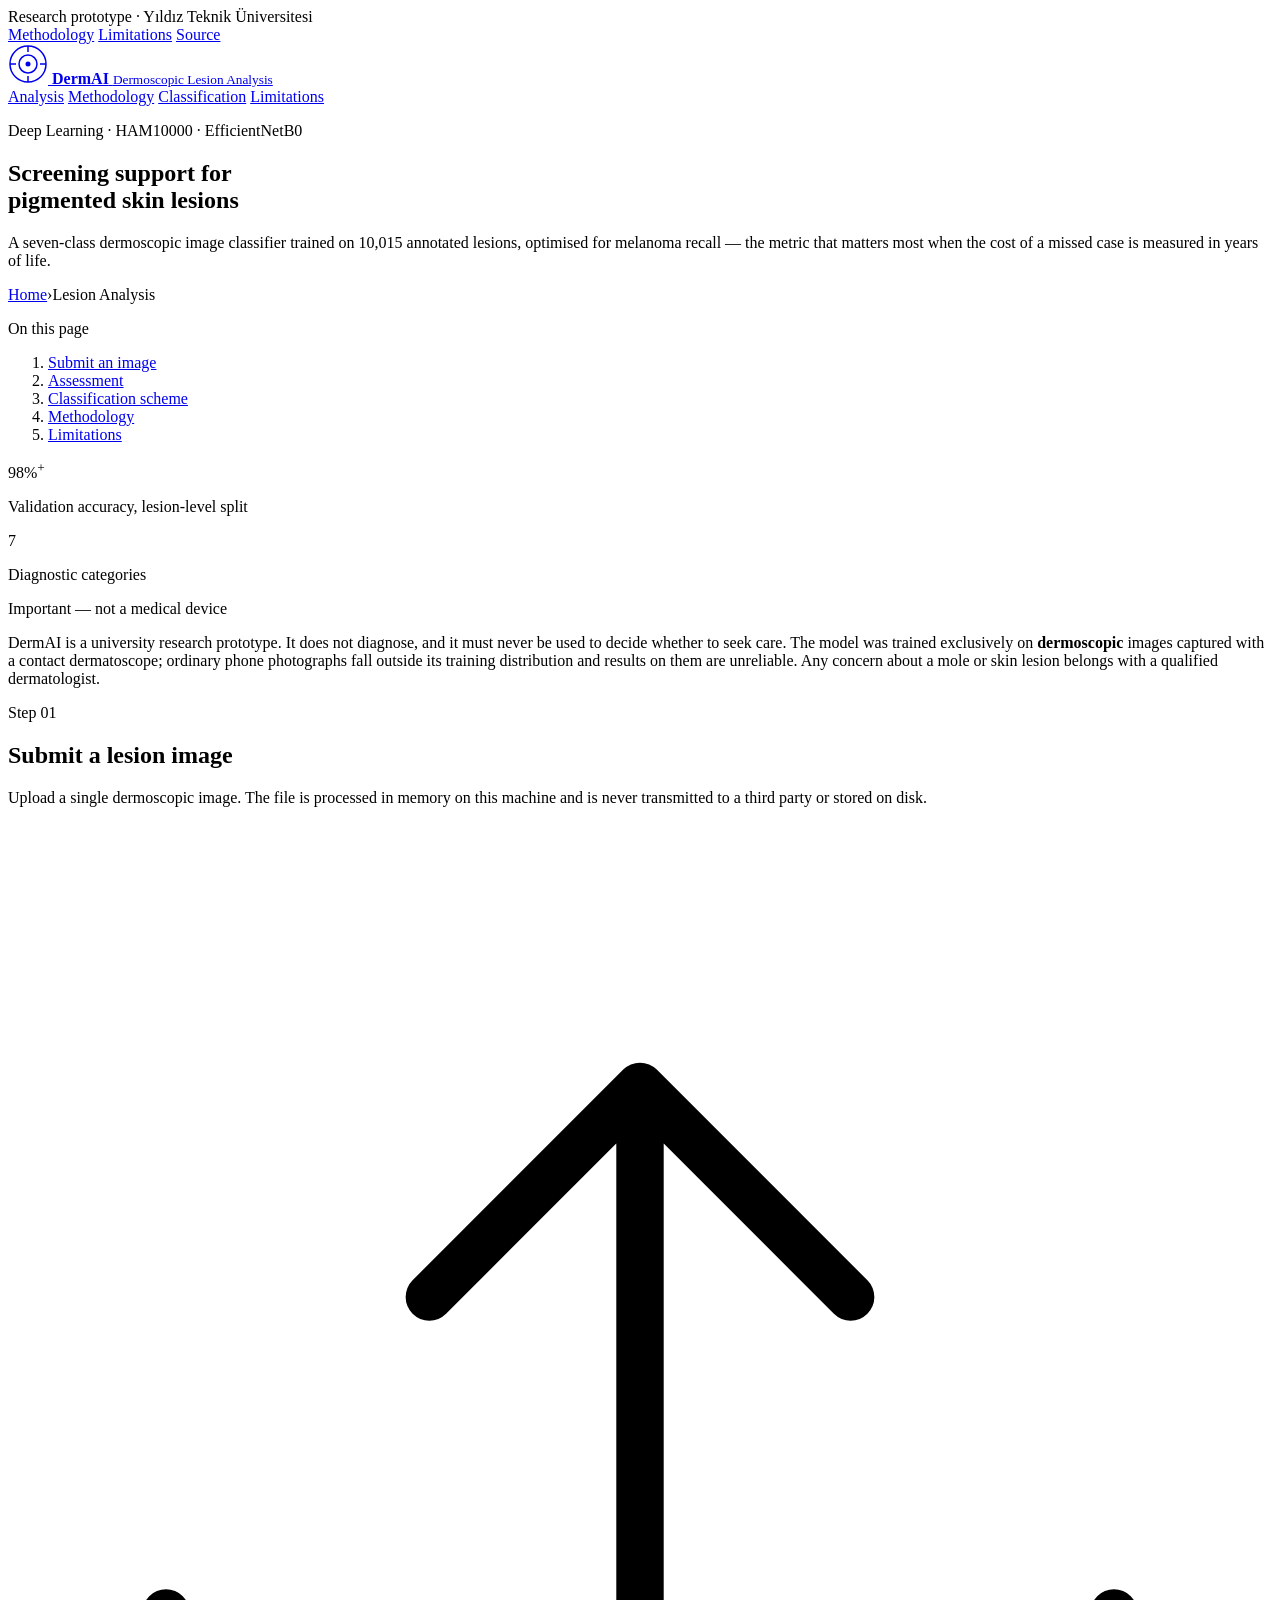
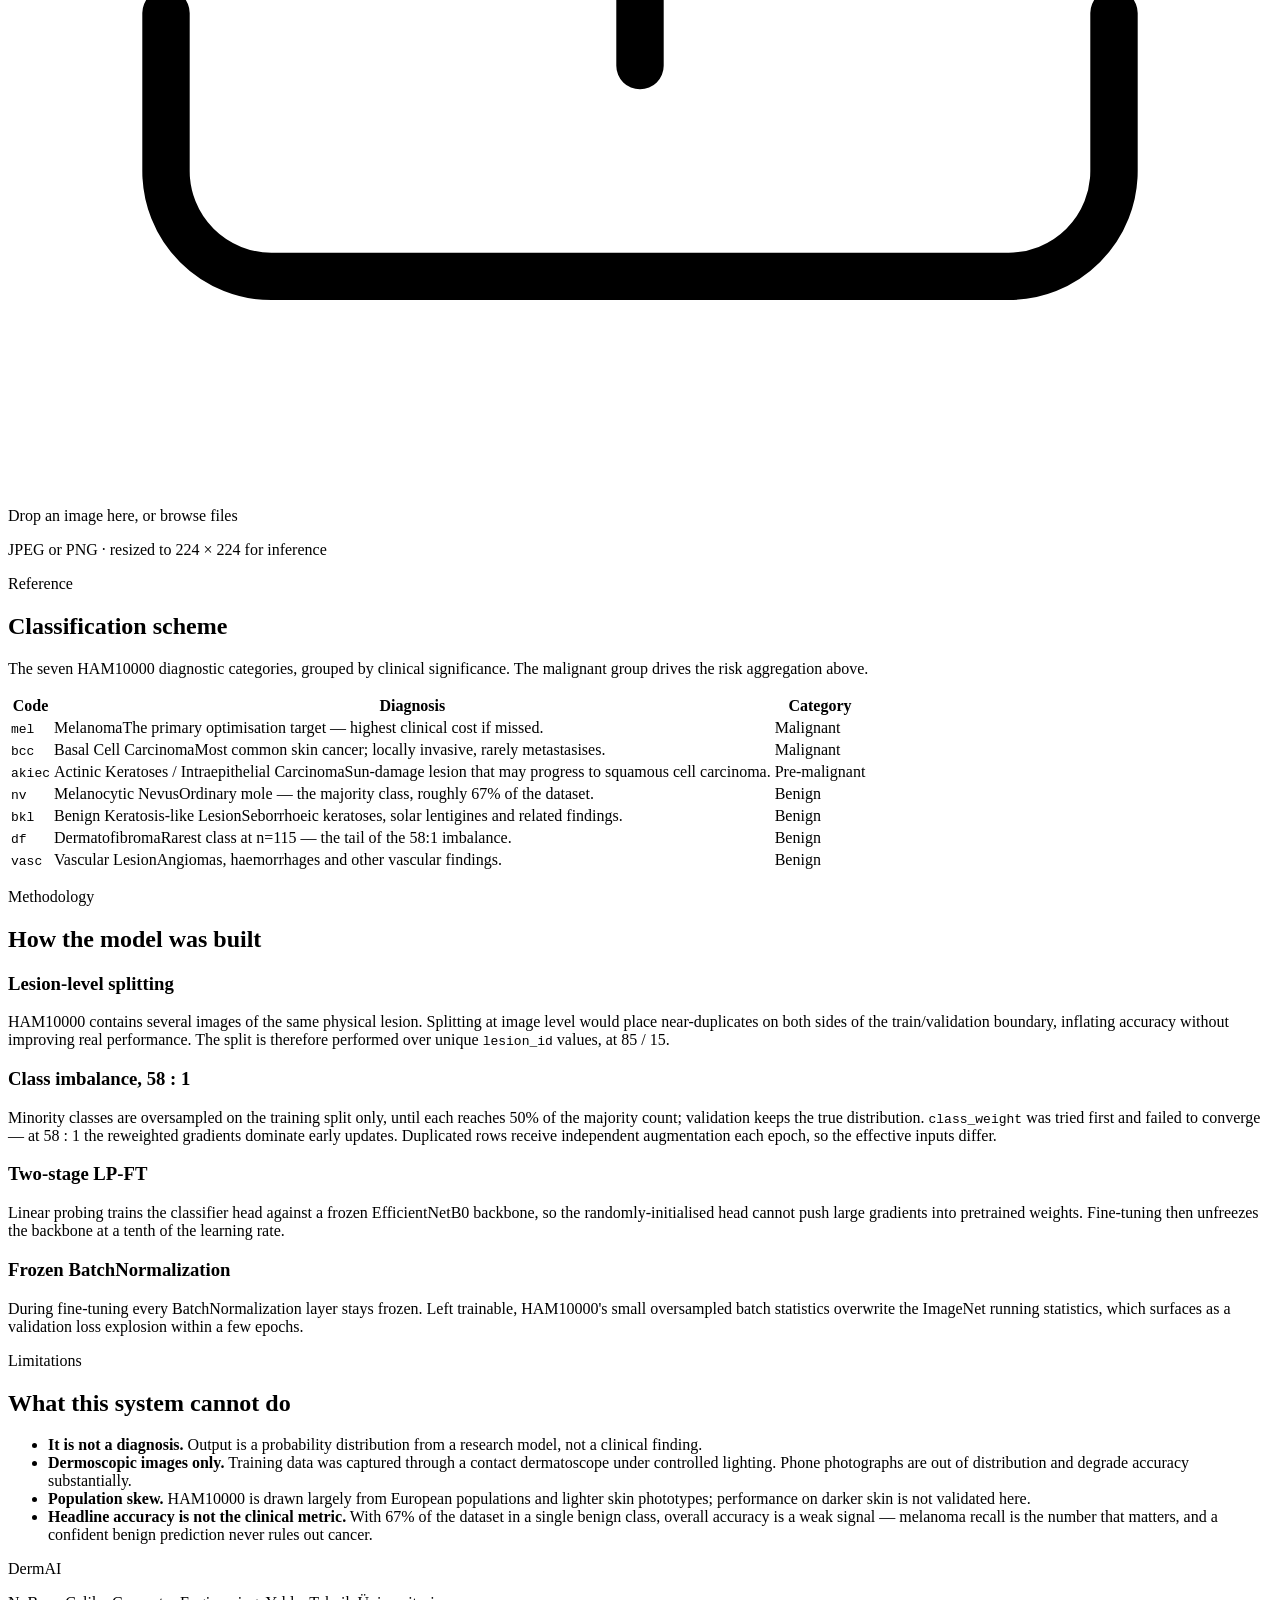
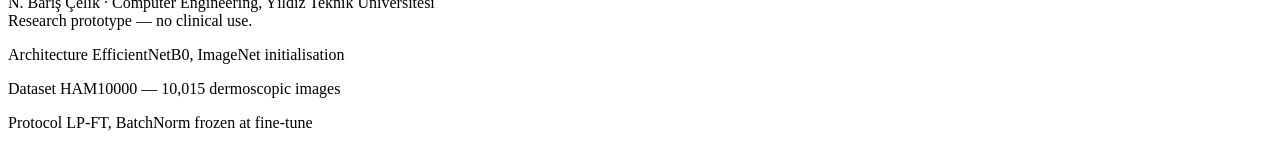
==== webapp/static/index.html @ 6385de46 "Add clinical web interface for lesion inference FastAPI server that loads the fine-tuned EfficientNe" ====
<!doctype html>
<html lang="en">
<head>
<meta charset="utf-8">
<meta name="viewport" content="width=device-width, initial-scale=1">
<title>DermAI — Dermoscopic Lesion Analysis</title>
<link rel="preconnect" href="https://fonts.googleapis.com">
<link rel="preconnect" href="https://fonts.gstatic.com" crossorigin>
<link href="https://fonts.googleapis.com/css2?family=Libre+Bodoni:ital,wght@0,400;0,500;1,400&family=Raleway:wght@400;500;600;700&display=swap" rel="stylesheet">
<link rel="stylesheet" href="/styles.css">
</head>
<body>

<header class="site-header">
  <div class="utility-bar">
    <div class="wrap utility-inner">
      <span class="utility-note">Research prototype · Yıldız Teknik Üniversitesi</span>
      <nav class="utility-links">
        <a href="#methodology">Methodology</a>
        <a href="#limitations">Limitations</a>
        <a href="https://github.com/bariscelikk1/dermai" target="_blank" rel="noopener">Source</a>
      </nav>
    </div>
  </div>
  <div class="wrap masthead">
    <a class="wordmark" href="/">
      <span class="wordmark-mark" aria-hidden="true">
        <svg viewBox="0 0 40 40" width="40" height="40">
          <circle cx="20" cy="20" r="18" fill="none" stroke="currentColor" stroke-width="1.5"/>
          <circle cx="20" cy="20" r="9" fill="none" stroke="currentColor" stroke-width="1.5"/>
          <circle cx="20" cy="20" r="2.5" fill="currentColor"/>
          <path d="M20 2v6M20 32v6M2 20h6M32 20h6" stroke="currentColor" stroke-width="1.5"/>
        </svg>
      </span>
      <span class="wordmark-text">
        <strong>Derm<span class="wordmark-ai">AI</span></strong>
        <small>Dermoscopic Lesion Analysis</small>
      </span>
    </a>
    <nav class="main-nav">
      <a href="#analysis">Analysis</a>
      <a href="#methodology">Methodology</a>
      <a href="#classes">Classification</a>
      <a href="#limitations">Limitations</a>
    </nav>
  </div>
</header>

<section class="hero">
  <div class="hero-art" aria-hidden="true"></div>
  <div class="wrap hero-inner">
    <p class="eyebrow eyebrow-light">Deep Learning · HAM10000 · EfficientNetB0</p>
    <h1>Screening support for<br>pigmented skin lesions</h1>
    <p class="hero-lede">
      A seven-class dermoscopic image classifier trained on 10,015 annotated
      lesions, optimised for melanoma recall — the metric that matters most
      when the cost of a missed case is measured in years of life.
    </p>
  </div>
</section>

<div class="wrap breadcrumb">
  <a href="/">Home</a><span>›</span><span aria-current="page">Lesion Analysis</span>
</div>

<main class="wrap layout">

  <aside class="sidebar">
    <p class="sidebar-title">On this page</p>
    <ol class="sidebar-nav">
      <li><a href="#analysis">Submit an image</a></li>
      <li><a href="#assessment">Assessment</a></li>
      <li><a href="#classes">Classification scheme</a></li>
      <li><a href="#methodology">Methodology</a></li>
      <li><a href="#limitations">Limitations</a></li>
    </ol>
    <div class="sidebar-figure">
      <p class="figure-num">98%<sup>+</sup></p>
      <p class="figure-cap">Validation accuracy, lesion-level split</p>
    </div>
    <div class="sidebar-figure">
      <p class="figure-num">7</p>
      <p class="figure-cap">Diagnostic categories</p>
    </div>
  </aside>

  <div class="content">

    <div class="notice notice-critical" role="note">
      <p class="notice-label">Important — not a medical device</p>
      <p>
        DermAI is a university research prototype. It does not diagnose, and it
        must never be used to decide whether to seek care. The model was trained
        exclusively on <strong>dermoscopic</strong> images captured with a
        contact dermatoscope; ordinary phone photographs fall outside its
        training distribution and results on them are unreliable. Any concern
        about a mole or skin lesion belongs with a qualified dermatologist.
      </p>
    </div>

    <!-- ─────────────────────────── STEP 1 ─────────────────────────── -->
    <section id="analysis" class="step">
      <p class="eyebrow">Step 01</p>
      <h2>Submit a lesion image</h2>
      <p class="lede">
        Upload a single dermoscopic image. The file is processed in memory on
        this machine and is never transmitted to a third party or stored on disk.
      </p>

      <div id="dropzone" class="dropzone" tabindex="0" role="button"
           aria-label="Upload a lesion image">
        <svg class="dz-icon" viewBox="0 0 48 48" aria-hidden="true">
          <path d="M24 32V10m0 0l-8 8m8-8l8 8" fill="none" stroke="currentColor"
                stroke-width="1.8" stroke-linecap="round" stroke-linejoin="round"/>
          <path d="M6 30v6a4 4 0 004 4h28a4 4 0 004-4v-6" fill="none"
                stroke="currentColor" stroke-width="1.8" stroke-linecap="round"/>
        </svg>
        <p class="dz-primary">Drop an image here, or <span>browse files</span></p>
        <p class="dz-secondary">JPEG or PNG · resized to 224 × 224 for inference</p>
        <input type="file" id="fileInput" accept="image/*" hidden>
      </div>

      <p id="uploadError" class="field-error" hidden></p>
    </section>

    <!-- ─────────────────────────── STEP 2 ─────────────────────────── -->
    <section id="scanStep" class="step" hidden>
      <p class="eyebrow">Step 02</p>
      <h2>Image analysis</h2>

      <div class="scan-grid">
        <figure class="scan-frame">
          <img id="preview" alt="Submitted lesion">
          <div class="reticle" aria-hidden="true">
            <span class="c tl"></span><span class="c tr"></span>
            <span class="c bl"></span><span class="c br"></span>
          </div>
          <div id="scanline" class="scanline" aria-hidden="true"></div>
          <div id="scanmesh" class="scanmesh" aria-hidden="true"></div>
          <figcaption id="scanCaption">Acquiring image…</figcaption>
        </figure>

        <ol id="pipeline" class="pipeline">
          <li data-step="decode"><span class="tick"></span>Decode &amp; orient (EXIF)</li>
          <li data-step="resize"><span class="tick"></span>Bilinear resize → 224 × 224</li>
          <li data-step="scale"><span class="tick"></span>Retain raw [0, 255] range</li>
          <li data-step="infer"><span class="tick"></span>EfficientNetB0 forward pass</li>
          <li data-step="soft"><span class="tick"></span>Softmax over 7 classes</li>
          <li data-step="risk"><span class="tick"></span>Aggregate malignant probability</li>
        </ol>
      </div>
    </section>

    <!-- ─────────────────────────── STEP 3 ─────────────────────────── -->
    <section id="assessment" class="step" hidden>
      <p class="eyebrow">Step 03</p>
      <h2>Assessment</h2>

      <div id="verdict" class="verdict">
        <div class="verdict-head">
          <span id="verdictDot" class="verdict-dot" aria-hidden="true"></span>
          <div>
            <p id="verdictBand" class="verdict-band">—</p>
            <p id="verdictLine" class="verdict-line">—</p>
          </div>
        </div>
        <div class="verdict-metrics">
          <div class="metric">
            <p class="metric-label">Most probable class</p>
            <p id="mTop" class="metric-value">—</p>
          </div>
          <div class="metric">
            <p class="metric-label">Melanoma probability</p>
            <p id="mMel" class="metric-value">—</p>
          </div>
          <div class="metric">
            <p class="metric-label">Malignant group total</p>
            <p id="mMal" class="metric-value">—</p>
          </div>
        </div>
        <p id="verdictNote" class="verdict-note"></p>
      </div>

      <h3 class="sub">Probability distribution</h3>
      <table class="dist">
        <thead>
          <tr><th scope="col">Class</th><th scope="col">Category</th>
              <th scope="col" class="num">Probability</th></tr>
        </thead>
        <tbody id="distBody"></tbody>
      </table>

      <button id="resetBtn" class="btn btn-ghost" type="button">Analyse another image</button>
    </section>

    <!-- ───────────────────── REFERRAL (conditional) ───────────────── -->
    <section id="referral" class="step" hidden>
      <p class="eyebrow">Next steps</p>
      <h2>Find dermatological care</h2>
      <p class="lede">
        The model flagged features associated with malignant categories. This is
        not a diagnosis — it is a prompt to have the lesion examined in person.
      </p>

      <div class="care">
        <div class="care-actions">
          <button id="locBtn" class="btn btn-primary" type="button">
            Use my location to find nearby clinics
          </button>
          <p id="locStatus" class="loc-status">
            Your coordinates stay in the browser — they are only used to build a
            map search link and are never sent to DermAI.
          </p>
        </div>
        <div id="mapLinks" class="map-links" hidden>
          <a id="gmaps" class="map-card" target="_blank" rel="noopener">
            <span class="map-kind">Google Maps</span>
            <span class="map-title">Dermatologists near you</span>
            <span class="map-go">Open ↗</span>
          </a>
          <a id="amaps" class="map-card" target="_blank" rel="noopener">
            <span class="map-kind">Apple Maps</span>
            <span class="map-title">Dermatologists near you</span>
            <span class="map-go">Open ↗</span>
          </a>
          <a id="ghosp" class="map-card" target="_blank" rel="noopener">
            <span class="map-kind">Google Maps</span>
            <span class="map-title">Hospitals near you</span>
            <span class="map-go">Open ↗</span>
          </a>
        </div>
      </div>

      <h3 class="sub">Understanding what happens next</h3>
      <p class="lede lede-tight">
        Curated searches on established clinical channels. Links open a YouTube
        search rather than a fixed video, so they stay current.
      </p>
      <div class="videos">
        <a class="video-card"
           href="https://www.youtube.com/results?search_query=ABCDE+rule+melanoma+dermatologist+explains"
           target="_blank" rel="noopener">
          <span class="video-tag">Self-examination</span>
          <span class="video-title">The ABCDE rule for melanoma</span>
          <span class="video-desc">Asymmetry, Border, Colour, Diameter, Evolving — what dermatologists look for.</span>
        </a>
        <a class="video-card"
           href="https://www.youtube.com/results?search_query=how+to+check+your+skin+for+skin+cancer+dermatologist"
           target="_blank" rel="noopener">
          <span class="video-tag">Screening</span>
          <span class="video-title">How to perform a skin self-check</span>
          <span class="video-desc">A systematic method for examining your own skin between appointments.</span>
        </a>
        <a class="video-card"
           href="https://www.youtube.com/results?search_query=what+to+expect+skin+biopsy+dermatology+appointment"
           target="_blank" rel="noopener">
          <span class="video-tag">Clinical visit</span>
          <span class="video-title">What to expect at the appointment</span>
          <span class="video-desc">Dermoscopy, biopsy and how results are usually communicated.</span>
        </a>
      </div>
    </section>

    <!-- ─────────────────────────── REFERENCE ──────────────────────── -->
    <section id="classes" class="step">
      <p class="eyebrow">Reference</p>
      <h2>Classification scheme</h2>
      <p class="lede">
        The seven HAM10000 diagnostic categories, grouped by clinical
        significance. The malignant group drives the risk aggregation above.
      </p>
      <table class="dist dist-static">
        <thead>
          <tr><th scope="col">Code</th><th scope="col">Diagnosis</th><th scope="col">Category</th></tr>
        </thead>
        <tbody>
          <tr><td><code>mel</code></td><td>Melanoma<span class="row-note">The primary optimisation target — highest clinical cost if missed.</span></td><td><span class="pill pill-mal">Malignant</span></td></tr>
          <tr><td><code>bcc</code></td><td>Basal Cell Carcinoma<span class="row-note">Most common skin cancer; locally invasive, rarely metastasises.</span></td><td><span class="pill pill-mal">Malignant</span></td></tr>
          <tr><td><code>akiec</code></td><td>Actinic Keratoses / Intraepithelial Carcinoma<span class="row-note">Sun-damage lesion that may progress to squamous cell carcinoma.</span></td><td><span class="pill pill-mal">Pre-malignant</span></td></tr>
          <tr><td><code>nv</code></td><td>Melanocytic Nevus<span class="row-note">Ordinary mole — the majority class, roughly 67% of the dataset.</span></td><td><span class="pill pill-ben">Benign</span></td></tr>
          <tr><td><code>bkl</code></td><td>Benign Keratosis-like Lesion<span class="row-note">Seborrhoeic keratoses, solar lentigines and related findings.</span></td><td><span class="pill pill-ben">Benign</span></td></tr>
          <tr><td><code>df</code></td><td>Dermatofibroma<span class="row-note">Rarest class at n=115 — the tail of the 58:1 imbalance.</span></td><td><span class="pill pill-ben">Benign</span></td></tr>
          <tr><td><code>vasc</code></td><td>Vascular Lesion<span class="row-note">Angiomas, haemorrhages and other vascular findings.</span></td><td><span class="pill pill-ben">Benign</span></td></tr>
        </tbody>
      </table>
    </section>

    <section id="methodology" class="step">
      <p class="eyebrow">Methodology</p>
      <h2>How the model was built</h2>

      <div class="method">
        <article>
          <h3>Lesion-level splitting</h3>
          <p>
            HAM10000 contains several images of the same physical lesion.
            Splitting at image level would place near-duplicates on both sides
            of the train/validation boundary, inflating accuracy without
            improving real performance. The split is therefore performed over
            unique <code>lesion_id</code> values, at 85 / 15.
          </p>
        </article>
        <article>
          <h3>Class imbalance, 58 : 1</h3>
          <p>
            Minority classes are oversampled on the training split only, until
            each reaches 50% of the majority count; validation keeps the true
            distribution. <code>class_weight</code> was tried first and failed
            to converge — at 58 : 1 the reweighted gradients dominate early
            updates. Duplicated rows receive independent augmentation each
            epoch, so the effective inputs differ.
          </p>
        </article>
        <article>
          <h3>Two-stage LP-FT</h3>
          <p>
            Linear probing trains the classifier head against a frozen
            EfficientNetB0 backbone, so the randomly-initialised head cannot
            push large gradients into pretrained weights. Fine-tuning then
            unfreezes the backbone at a tenth of the learning rate.
          </p>
        </article>
        <article>
          <h3>Frozen BatchNormalization</h3>
          <p>
            During fine-tuning every BatchNormalization layer stays frozen. Left
            trainable, HAM10000's small oversampled batch statistics overwrite
            the ImageNet running statistics, which surfaces as a validation loss
            explosion within a few epochs.
          </p>
        </article>
      </div>
    </section>

    <section id="limitations" class="step">
      <p class="eyebrow">Limitations</p>
      <h2>What this system cannot do</h2>
      <ul class="limits">
        <li>
          <strong>It is not a diagnosis.</strong> Output is a probability
          distribution from a research model, not a clinical finding.
        </li>
        <li>
          <strong>Dermoscopic images only.</strong> Training data was captured
          through a contact dermatoscope under controlled lighting. Phone
          photographs are out of distribution and degrade accuracy substantially.
        </li>
        <li>
          <strong>Population skew.</strong> HAM10000 is drawn largely from
          European populations and lighter skin phototypes; performance on
          darker skin is not validated here.
        </li>
        <li>
          <strong>Headline accuracy is not the clinical metric.</strong> With
          67% of the dataset in a single benign class, overall accuracy is a
          weak signal — melanoma recall is the number that matters, and a
          confident benign prediction never rules out cancer.
        </li>
      </ul>
    </section>

  </div>
</main>

<footer class="site-footer">
  <div class="wrap footer-inner">
    <div>
      <p class="footer-brand">Derm<span>AI</span></p>
      <p class="footer-note">
        N. Barış Çelik · Computer Engineering, Yıldız Teknik Üniversitesi<br>
        Research prototype — no clinical use.
      </p>
    </div>
    <div class="footer-meta">
      <p><span>Architecture</span> EfficientNetB0, ImageNet initialisation</p>
      <p><span>Dataset</span> HAM10000 — 10,015 dermoscopic images</p>
      <p><span>Protocol</span> LP-FT, BatchNorm frozen at fine-tune</p>
    </div>
  </div>
</footer>

<script src="/app.js"></script>
</body>
</html>
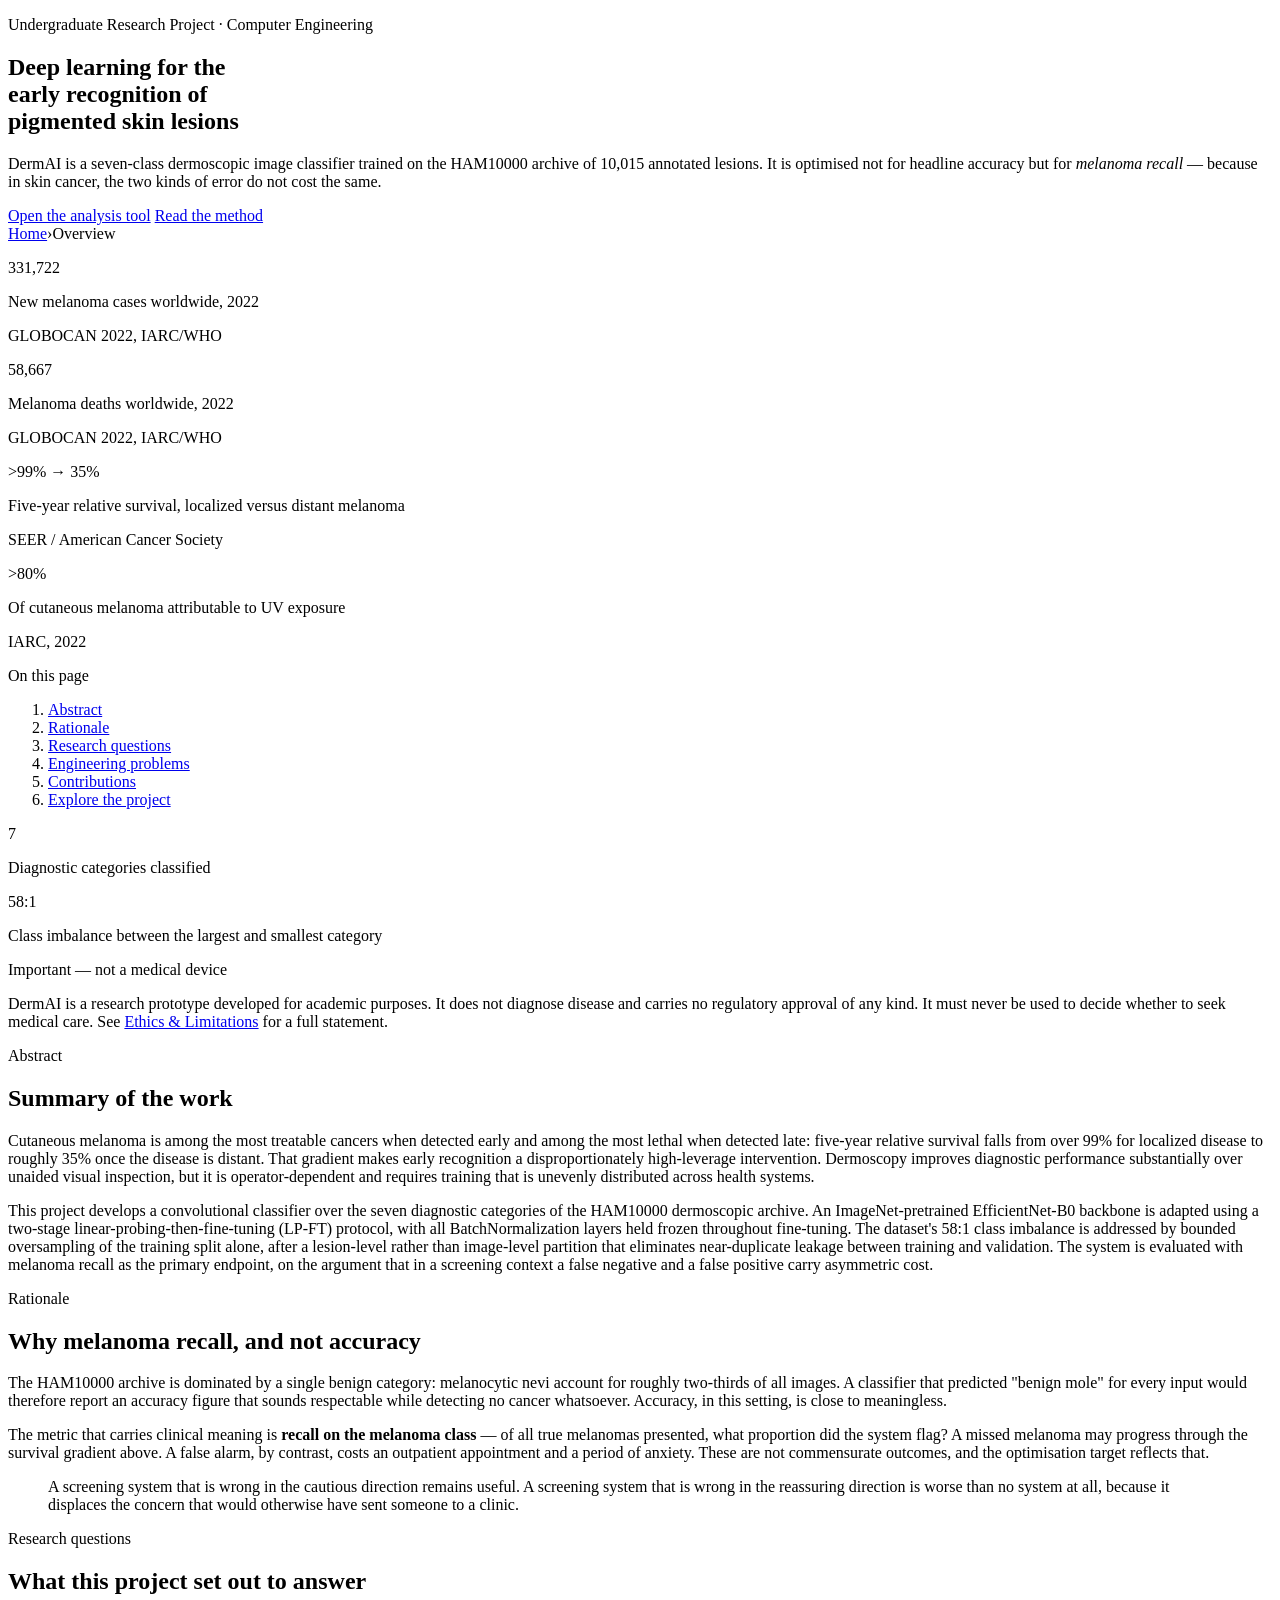
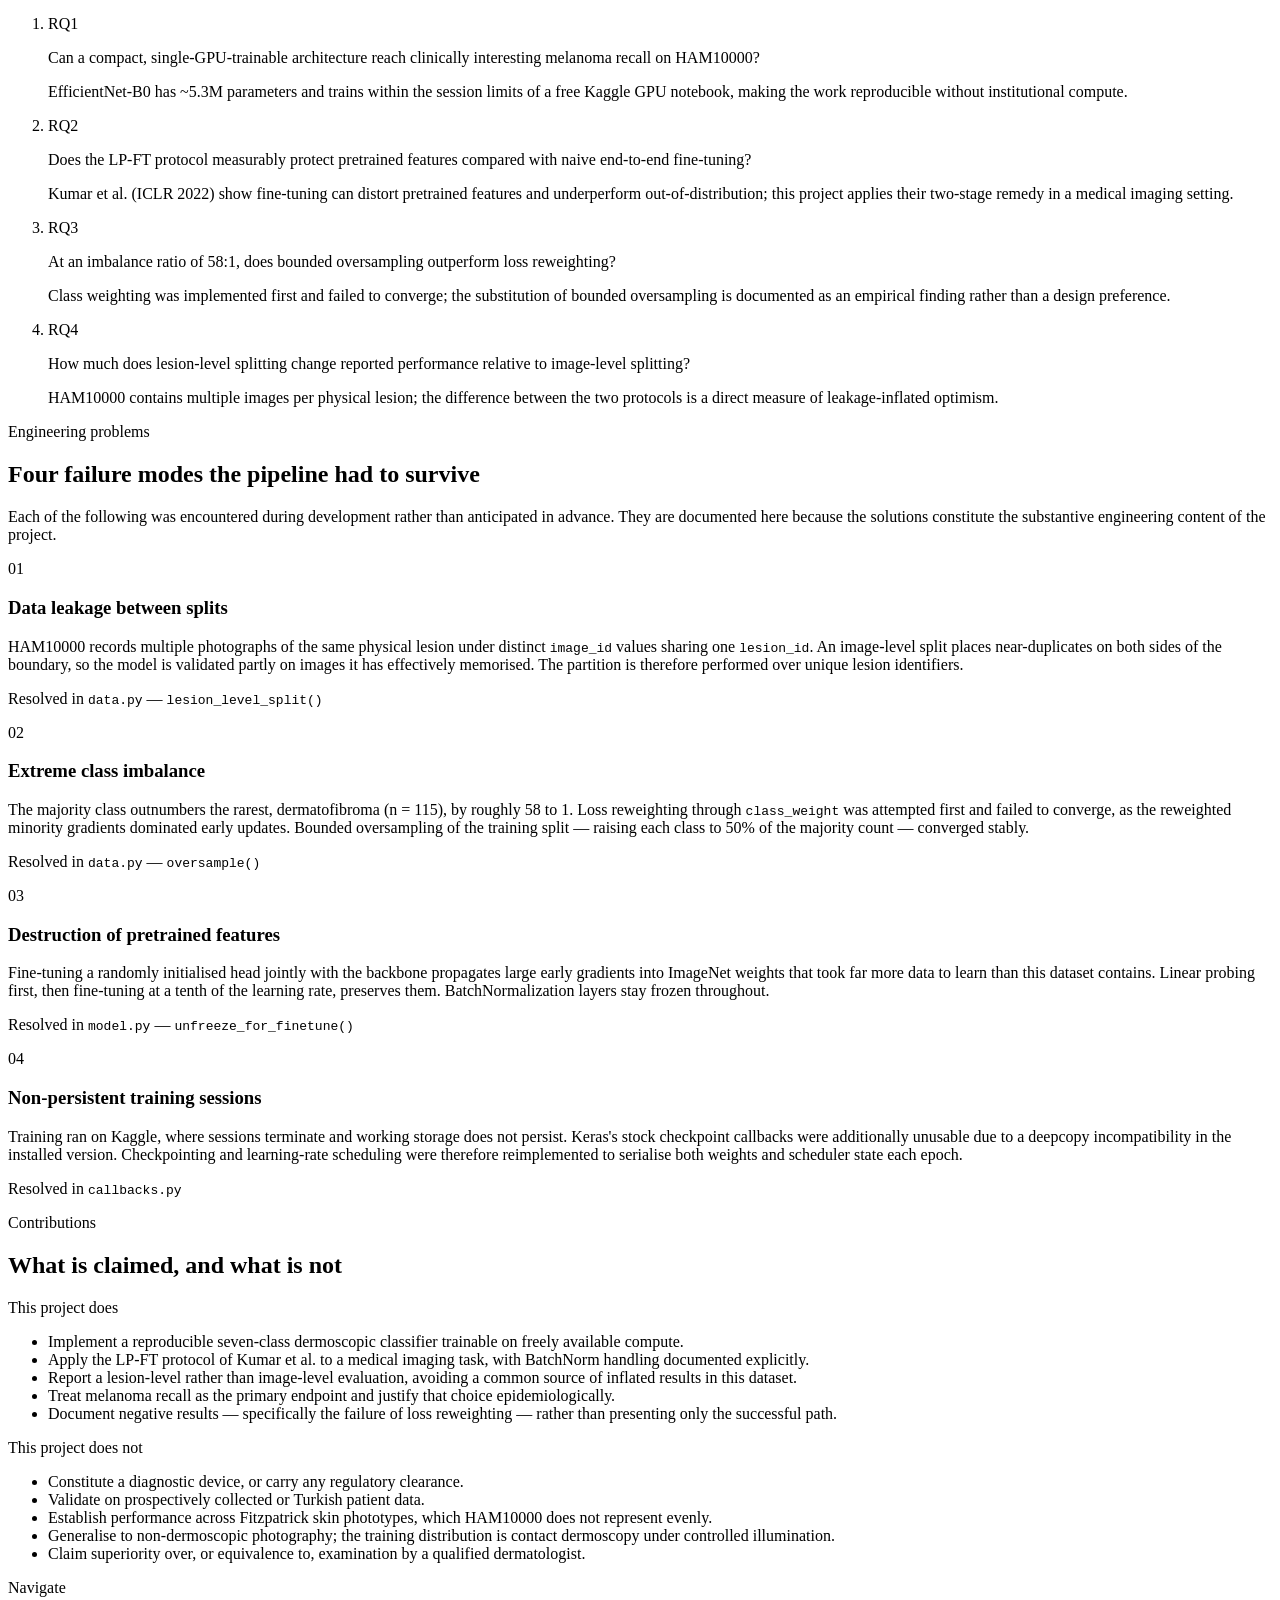
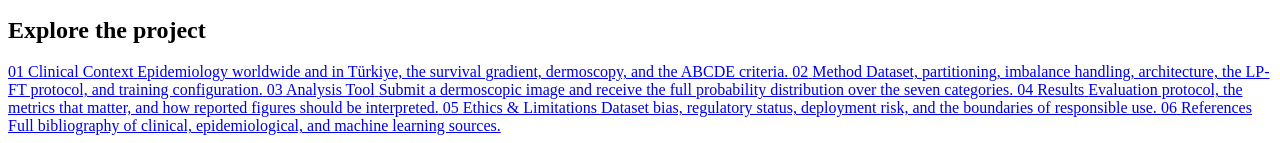
==== commit ad77db02: "Expand site into a seven-page research presentation Restructures the single-page tool into a documen" ====
--- a/webapp/static/index.html
+++ b/webapp/static/index.html
@@ -3,7 +3,8 @@
 <head>
 <meta charset="utf-8">
 <meta name="viewport" content="width=device-width, initial-scale=1">
-<title>DermAI — Dermoscopic Lesion Analysis</title>
+<title>DermAI — Deep Learning for Dermoscopic Lesion Classification</title>
+<meta name="description" content="A seven-class dermoscopic skin lesion classifier built on EfficientNet-B0 and the HAM10000 dataset, optimised for melanoma recall.">
 <link rel="preconnect" href="https://fonts.googleapis.com">
 <link rel="preconnect" href="https://fonts.gstatic.com" crossorigin>
 <link href="https://fonts.googleapis.com/css2?family=Libre+Bodoni:ital,wght@0,400;0,500;1,400&family=Raleway:wght@400;500;600;700&display=swap" rel="stylesheet">
@@ -11,76 +12,71 @@
 </head>
 <body>
 
-<header class="site-header">
-  <div class="utility-bar">
-    <div class="wrap utility-inner">
-      <span class="utility-note">Research prototype · Yıldız Teknik Üniversitesi</span>
-      <nav class="utility-links">
-        <a href="#methodology">Methodology</a>
-        <a href="#limitations">Limitations</a>
-        <a href="https://github.com/bariscelikk1/dermai" target="_blank" rel="noopener">Source</a>
-      </nav>
-    </div>
-  </div>
-  <div class="wrap masthead">
-    <a class="wordmark" href="/">
-      <span class="wordmark-mark" aria-hidden="true">
-        <svg viewBox="0 0 40 40" width="40" height="40">
-          <circle cx="20" cy="20" r="18" fill="none" stroke="currentColor" stroke-width="1.5"/>
-          <circle cx="20" cy="20" r="9" fill="none" stroke="currentColor" stroke-width="1.5"/>
-          <circle cx="20" cy="20" r="2.5" fill="currentColor"/>
-          <path d="M20 2v6M20 32v6M2 20h6M32 20h6" stroke="currentColor" stroke-width="1.5"/>
-        </svg>
-      </span>
-      <span class="wordmark-text">
-        <strong>Derm<span class="wordmark-ai">AI</span></strong>
-        <small>Dermoscopic Lesion Analysis</small>
-      </span>
-    </a>
-    <nav class="main-nav">
-      <a href="#analysis">Analysis</a>
-      <a href="#methodology">Methodology</a>
-      <a href="#classes">Classification</a>
-      <a href="#limitations">Limitations</a>
-    </nav>
-  </div>
-</header>
-
-<section class="hero">
+<section class="hero hero-lg">
   <div class="hero-art" aria-hidden="true"></div>
   <div class="wrap hero-inner">
-    <p class="eyebrow eyebrow-light">Deep Learning · HAM10000 · EfficientNetB0</p>
-    <h1>Screening support for<br>pigmented skin lesions</h1>
+    <p class="eyebrow eyebrow-light">Undergraduate Research Project · Computer Engineering</p>
+    <h1>Deep learning for the<br>early recognition of<br>pigmented skin lesions</h1>
     <p class="hero-lede">
-      A seven-class dermoscopic image classifier trained on 10,015 annotated
-      lesions, optimised for melanoma recall — the metric that matters most
-      when the cost of a missed case is measured in years of life.
+      DermAI is a seven-class dermoscopic image classifier trained on the
+      HAM10000 archive of 10,015 annotated lesions. It is optimised not for
+      headline accuracy but for <em>melanoma recall</em> — because in skin
+      cancer, the two kinds of error do not cost the same.
     </p>
+    <div class="hero-actions">
+      <a class="btn btn-onDark" href="/analyse.html">Open the analysis tool</a>
+      <a class="btn btn-onDarkGhost" href="/method.html">Read the method</a>
+    </div>
   </div>
 </section>
 
 <div class="wrap breadcrumb">
-  <a href="/">Home</a><span>›</span><span aria-current="page">Lesion Analysis</span>
+  <a href="/index.html">Home</a><span>›</span><span aria-current="page">Overview</span>
 </div>
 
+<section class="stat-band">
+  <div class="wrap stat-grid">
+    <div class="stat">
+      <p class="stat-num">331,722</p>
+      <p class="stat-cap">New melanoma cases worldwide, 2022</p>
+      <p class="stat-src">GLOBOCAN 2022, IARC/WHO</p>
+    </div>
+    <div class="stat">
+      <p class="stat-num">58,667</p>
+      <p class="stat-cap">Melanoma deaths worldwide, 2022</p>
+      <p class="stat-src">GLOBOCAN 2022, IARC/WHO</p>
+    </div>
+    <div class="stat stat-hero">
+      <p class="stat-num">&gt;99% <span class="stat-arrow">→</span> 35%</p>
+      <p class="stat-cap">Five-year relative survival, localized versus distant melanoma</p>
+      <p class="stat-src">SEER / American Cancer Society</p>
+    </div>
+    <div class="stat">
+      <p class="stat-num">&gt;80%</p>
+      <p class="stat-cap">Of cutaneous melanoma attributable to UV exposure</p>
+      <p class="stat-src">IARC, 2022</p>
+    </div>
+  </div>
+</section>
+
 <main class="wrap layout">
-
   <aside class="sidebar">
     <p class="sidebar-title">On this page</p>
     <ol class="sidebar-nav">
-      <li><a href="#analysis">Submit an image</a></li>
-      <li><a href="#assessment">Assessment</a></li>
-      <li><a href="#classes">Classification scheme</a></li>
-      <li><a href="#methodology">Methodology</a></li>
-      <li><a href="#limitations">Limitations</a></li>
+      <li><a href="#abstract">Abstract</a></li>
+      <li><a href="#rationale">Rationale</a></li>
+      <li><a href="#questions">Research questions</a></li>
+      <li><a href="#problems">Engineering problems</a></li>
+      <li><a href="#contributions">Contributions</a></li>
+      <li><a href="#explore">Explore the project</a></li>
     </ol>
     <div class="sidebar-figure">
-      <p class="figure-num">98%<sup>+</sup></p>
-      <p class="figure-cap">Validation accuracy, lesion-level split</p>
+      <p class="figure-num">7</p>
+      <p class="figure-cap">Diagnostic categories classified</p>
     </div>
     <div class="sidebar-figure">
-      <p class="figure-num">7</p>
-      <p class="figure-cap">Diagnostic categories</p>
+      <p class="figure-num">58:1</p>
+      <p class="figure-cap">Class imbalance between the largest and smallest category</p>
     </div>
   </aside>
 
@@ -89,296 +85,238 @@
     <div class="notice notice-critical" role="note">
       <p class="notice-label">Important — not a medical device</p>
       <p>
-        DermAI is a university research prototype. It does not diagnose, and it
-        must never be used to decide whether to seek care. The model was trained
-        exclusively on <strong>dermoscopic</strong> images captured with a
-        contact dermatoscope; ordinary phone photographs fall outside its
-        training distribution and results on them are unreliable. Any concern
-        about a mole or skin lesion belongs with a qualified dermatologist.
-      </p>
-    </div>
-
-    <!-- ─────────────────────────── STEP 1 ─────────────────────────── -->
-    <section id="analysis" class="step">
-      <p class="eyebrow">Step 01</p>
-      <h2>Submit a lesion image</h2>
+        DermAI is a research prototype developed for academic purposes. It does
+        not diagnose disease and carries no regulatory approval of any kind. It
+        must never be used to decide whether to seek medical care. See
+        <a href="/ethics.html">Ethics &amp; Limitations</a> for a full statement.
+      </p>
+    </div>
+
+    <section id="abstract" class="step">
+      <p class="eyebrow">Abstract</p>
+      <h2>Summary of the work</h2>
+      <p class="abstract-body">
+        Cutaneous melanoma is among the most treatable cancers when detected
+        early and among the most lethal when detected late: five-year relative
+        survival falls from over 99% for localized disease to roughly 35% once
+        the disease is distant. That gradient makes early recognition a
+        disproportionately high-leverage intervention. Dermoscopy improves
+        diagnostic performance substantially over unaided visual inspection,
+        but it is operator-dependent and requires training that is unevenly
+        distributed across health systems.
+      </p>
+      <p class="abstract-body">
+        This project develops a convolutional classifier over the seven
+        diagnostic categories of the HAM10000 dermoscopic archive. An
+        ImageNet-pretrained EfficientNet-B0 backbone is adapted using a
+        two-stage linear-probing-then-fine-tuning (LP-FT) protocol, with all
+        BatchNormalization layers held frozen throughout fine-tuning. The
+        dataset's 58:1 class imbalance is addressed by bounded oversampling of
+        the training split alone, after a lesion-level rather than image-level
+        partition that eliminates near-duplicate leakage between training and
+        validation. The system is evaluated with melanoma recall as the primary
+        endpoint, on the argument that in a screening context a false negative
+        and a false positive carry asymmetric cost.
+      </p>
+    </section>
+
+    <section id="rationale" class="step">
+      <p class="eyebrow">Rationale</p>
+      <h2>Why melanoma recall, and not accuracy</h2>
       <p class="lede">
-        Upload a single dermoscopic image. The file is processed in memory on
-        this machine and is never transmitted to a third party or stored on disk.
-      </p>
-
-      <div id="dropzone" class="dropzone" tabindex="0" role="button"
-           aria-label="Upload a lesion image">
-        <svg class="dz-icon" viewBox="0 0 48 48" aria-hidden="true">
-          <path d="M24 32V10m0 0l-8 8m8-8l8 8" fill="none" stroke="currentColor"
-                stroke-width="1.8" stroke-linecap="round" stroke-linejoin="round"/>
-          <path d="M6 30v6a4 4 0 004 4h28a4 4 0 004-4v-6" fill="none"
-                stroke="currentColor" stroke-width="1.8" stroke-linecap="round"/>
-        </svg>
-        <p class="dz-primary">Drop an image here, or <span>browse files</span></p>
-        <p class="dz-secondary">JPEG or PNG · resized to 224 × 224 for inference</p>
-        <input type="file" id="fileInput" accept="image/*" hidden>
+        The HAM10000 archive is dominated by a single benign category:
+        melanocytic nevi account for roughly two-thirds of all images. A
+        classifier that predicted "benign mole" for every input would therefore
+        report an accuracy figure that sounds respectable while detecting no
+        cancer whatsoever. Accuracy, in this setting, is close to meaningless.
+      </p>
+      <p class="lede">
+        The metric that carries clinical meaning is <strong>recall on the
+        melanoma class</strong> — of all true melanomas presented, what
+        proportion did the system flag? A missed melanoma may progress through
+        the survival gradient above. A false alarm, by contrast, costs an
+        outpatient appointment and a period of anxiety. These are not
+        commensurate outcomes, and the optimisation target reflects that.
+      </p>
+      <blockquote class="pull">
+        <p>
+          A screening system that is wrong in the cautious direction remains
+          useful. A screening system that is wrong in the reassuring direction
+          is worse than no system at all, because it displaces the concern that
+          would otherwise have sent someone to a clinic.
+        </p>
+      </blockquote>
+    </section>
+
+    <section id="questions" class="step">
+      <p class="eyebrow">Research questions</p>
+      <h2>What this project set out to answer</h2>
+      <ol class="rq">
+        <li>
+          <span class="rq-num">RQ1</span>
+          <div>
+            <p class="rq-q">Can a compact, single-GPU-trainable architecture reach clinically interesting melanoma recall on HAM10000?</p>
+            <p class="rq-a">EfficientNet-B0 has ~5.3M parameters and trains within the session limits of a free Kaggle GPU notebook, making the work reproducible without institutional compute.</p>
+          </div>
+        </li>
+        <li>
+          <span class="rq-num">RQ2</span>
+          <div>
+            <p class="rq-q">Does the LP-FT protocol measurably protect pretrained features compared with naive end-to-end fine-tuning?</p>
+            <p class="rq-a">Kumar et al. (ICLR 2022) show fine-tuning can distort pretrained features and underperform out-of-distribution; this project applies their two-stage remedy in a medical imaging setting.</p>
+          </div>
+        </li>
+        <li>
+          <span class="rq-num">RQ3</span>
+          <div>
+            <p class="rq-q">At an imbalance ratio of 58:1, does bounded oversampling outperform loss reweighting?</p>
+            <p class="rq-a">Class weighting was implemented first and failed to converge; the substitution of bounded oversampling is documented as an empirical finding rather than a design preference.</p>
+          </div>
+        </li>
+        <li>
+          <span class="rq-num">RQ4</span>
+          <div>
+            <p class="rq-q">How much does lesion-level splitting change reported performance relative to image-level splitting?</p>
+            <p class="rq-a">HAM10000 contains multiple images per physical lesion; the difference between the two protocols is a direct measure of leakage-inflated optimism.</p>
+          </div>
+        </li>
+      </ol>
+    </section>
+
+    <section id="problems" class="step">
+      <p class="eyebrow">Engineering problems</p>
+      <h2>Four failure modes the pipeline had to survive</h2>
+      <p class="lede">
+        Each of the following was encountered during development rather than
+        anticipated in advance. They are documented here because the solutions
+        constitute the substantive engineering content of the project.
+      </p>
+
+      <div class="problem-grid">
+        <article class="problem">
+          <p class="problem-n">01</p>
+          <h3>Data leakage between splits</h3>
+          <p>
+            HAM10000 records multiple photographs of the same physical lesion
+            under distinct <code>image_id</code> values sharing one
+            <code>lesion_id</code>. An image-level split places near-duplicates
+            on both sides of the boundary, so the model is validated partly on
+            images it has effectively memorised. The partition is therefore
+            performed over unique lesion identifiers.
+          </p>
+          <p class="problem-file">Resolved in <code>data.py</code> — <code>lesion_level_split()</code></p>
+        </article>
+
+        <article class="problem">
+          <p class="problem-n">02</p>
+          <h3>Extreme class imbalance</h3>
+          <p>
+            The majority class outnumbers the rarest, dermatofibroma
+            (n = 115), by roughly 58 to 1. Loss reweighting through
+            <code>class_weight</code> was attempted first and failed to
+            converge, as the reweighted minority gradients dominated early
+            updates. Bounded oversampling of the training split — raising each
+            class to 50% of the majority count — converged stably.
+          </p>
+          <p class="problem-file">Resolved in <code>data.py</code> — <code>oversample()</code></p>
+        </article>
+
+        <article class="problem">
+          <p class="problem-n">03</p>
+          <h3>Destruction of pretrained features</h3>
+          <p>
+            Fine-tuning a randomly initialised head jointly with the backbone
+            propagates large early gradients into ImageNet weights that took
+            far more data to learn than this dataset contains. Linear probing
+            first, then fine-tuning at a tenth of the learning rate, preserves
+            them. BatchNormalization layers stay frozen throughout.
+          </p>
+          <p class="problem-file">Resolved in <code>model.py</code> — <code>unfreeze_for_finetune()</code></p>
+        </article>
+
+        <article class="problem">
+          <p class="problem-n">04</p>
+          <h3>Non-persistent training sessions</h3>
+          <p>
+            Training ran on Kaggle, where sessions terminate and working
+            storage does not persist. Keras's stock checkpoint callbacks were
+            additionally unusable due to a deepcopy incompatibility in the
+            installed version. Checkpointing and learning-rate scheduling were
+            therefore reimplemented to serialise both weights and scheduler
+            state each epoch.
+          </p>
+          <p class="problem-file">Resolved in <code>callbacks.py</code></p>
+        </article>
       </div>
-
-      <p id="uploadError" class="field-error" hidden></p>
-    </section>
-
-    <!-- ─────────────────────────── STEP 2 ─────────────────────────── -->
-    <section id="scanStep" class="step" hidden>
-      <p class="eyebrow">Step 02</p>
-      <h2>Image analysis</h2>
-
-      <div class="scan-grid">
-        <figure class="scan-frame">
-          <img id="preview" alt="Submitted lesion">
-          <div class="reticle" aria-hidden="true">
-            <span class="c tl"></span><span class="c tr"></span>
-            <span class="c bl"></span><span class="c br"></span>
-          </div>
-          <div id="scanline" class="scanline" aria-hidden="true"></div>
-          <div id="scanmesh" class="scanmesh" aria-hidden="true"></div>
-          <figcaption id="scanCaption">Acquiring image…</figcaption>
-        </figure>
-
-        <ol id="pipeline" class="pipeline">
-          <li data-step="decode"><span class="tick"></span>Decode &amp; orient (EXIF)</li>
-          <li data-step="resize"><span class="tick"></span>Bilinear resize → 224 × 224</li>
-          <li data-step="scale"><span class="tick"></span>Retain raw [0, 255] range</li>
-          <li data-step="infer"><span class="tick"></span>EfficientNetB0 forward pass</li>
-          <li data-step="soft"><span class="tick"></span>Softmax over 7 classes</li>
-          <li data-step="risk"><span class="tick"></span>Aggregate malignant probability</li>
-        </ol>
-      </div>
-    </section>
-
-    <!-- ─────────────────────────── STEP 3 ─────────────────────────── -->
-    <section id="assessment" class="step" hidden>
-      <p class="eyebrow">Step 03</p>
-      <h2>Assessment</h2>
-
-      <div id="verdict" class="verdict">
-        <div class="verdict-head">
-          <span id="verdictDot" class="verdict-dot" aria-hidden="true"></span>
-          <div>
-            <p id="verdictBand" class="verdict-band">—</p>
-            <p id="verdictLine" class="verdict-line">—</p>
-          </div>
+    </section>
+
+    <section id="contributions" class="step">
+      <p class="eyebrow">Contributions</p>
+      <h2>What is claimed, and what is not</h2>
+      <div class="two-col">
+        <div class="claim claim-yes">
+          <p class="claim-head">This project does</p>
+          <ul>
+            <li>Implement a reproducible seven-class dermoscopic classifier trainable on freely available compute.</li>
+            <li>Apply the LP-FT protocol of Kumar et al. to a medical imaging task, with BatchNorm handling documented explicitly.</li>
+            <li>Report a lesion-level rather than image-level evaluation, avoiding a common source of inflated results in this dataset.</li>
+            <li>Treat melanoma recall as the primary endpoint and justify that choice epidemiologically.</li>
+            <li>Document negative results — specifically the failure of loss reweighting — rather than presenting only the successful path.</li>
+          </ul>
         </div>
-        <div class="verdict-metrics">
-          <div class="metric">
-            <p class="metric-label">Most probable class</p>
-            <p id="mTop" class="metric-value">—</p>
-          </div>
-          <div class="metric">
-            <p class="metric-label">Melanoma probability</p>
-            <p id="mMel" class="metric-value">—</p>
-          </div>
-          <div class="metric">
-            <p class="metric-label">Malignant group total</p>
-            <p id="mMal" class="metric-value">—</p>
-          </div>
-        </div>
-        <p id="verdictNote" class="verdict-note"></p>
-      </div>
-
-      <h3 class="sub">Probability distribution</h3>
-      <table class="dist">
-        <thead>
-          <tr><th scope="col">Class</th><th scope="col">Category</th>
-              <th scope="col" class="num">Probability</th></tr>
-        </thead>
-        <tbody id="distBody"></tbody>
-      </table>
-
-      <button id="resetBtn" class="btn btn-ghost" type="button">Analyse another image</button>
-    </section>
-
-    <!-- ───────────────────── REFERRAL (conditional) ───────────────── -->
-    <section id="referral" class="step" hidden>
-      <p class="eyebrow">Next steps</p>
-      <h2>Find dermatological care</h2>
-      <p class="lede">
-        The model flagged features associated with malignant categories. This is
-        not a diagnosis — it is a prompt to have the lesion examined in person.
-      </p>
-
-      <div class="care">
-        <div class="care-actions">
-          <button id="locBtn" class="btn btn-primary" type="button">
-            Use my location to find nearby clinics
-          </button>
-          <p id="locStatus" class="loc-status">
-            Your coordinates stay in the browser — they are only used to build a
-            map search link and are never sent to DermAI.
-          </p>
-        </div>
-        <div id="mapLinks" class="map-links" hidden>
-          <a id="gmaps" class="map-card" target="_blank" rel="noopener">
-            <span class="map-kind">Google Maps</span>
-            <span class="map-title">Dermatologists near you</span>
-            <span class="map-go">Open ↗</span>
-          </a>
-          <a id="amaps" class="map-card" target="_blank" rel="noopener">
-            <span class="map-kind">Apple Maps</span>
-            <span class="map-title">Dermatologists near you</span>
-            <span class="map-go">Open ↗</span>
-          </a>
-          <a id="ghosp" class="map-card" target="_blank" rel="noopener">
-            <span class="map-kind">Google Maps</span>
-            <span class="map-title">Hospitals near you</span>
-            <span class="map-go">Open ↗</span>
-          </a>
+        <div class="claim claim-no">
+          <p class="claim-head">This project does not</p>
+          <ul>
+            <li>Constitute a diagnostic device, or carry any regulatory clearance.</li>
+            <li>Validate on prospectively collected or Turkish patient data.</li>
+            <li>Establish performance across Fitzpatrick skin phototypes, which HAM10000 does not represent evenly.</li>
+            <li>Generalise to non-dermoscopic photography; the training distribution is contact dermoscopy under controlled illumination.</li>
+            <li>Claim superiority over, or equivalence to, examination by a qualified dermatologist.</li>
+          </ul>
         </div>
       </div>
-
-      <h3 class="sub">Understanding what happens next</h3>
-      <p class="lede lede-tight">
-        Curated searches on established clinical channels. Links open a YouTube
-        search rather than a fixed video, so they stay current.
-      </p>
-      <div class="videos">
-        <a class="video-card"
-           href="https://www.youtube.com/results?search_query=ABCDE+rule+melanoma+dermatologist+explains"
-           target="_blank" rel="noopener">
-          <span class="video-tag">Self-examination</span>
-          <span class="video-title">The ABCDE rule for melanoma</span>
-          <span class="video-desc">Asymmetry, Border, Colour, Diameter, Evolving — what dermatologists look for.</span>
-        </a>
-        <a class="video-card"
-           href="https://www.youtube.com/results?search_query=how+to+check+your+skin+for+skin+cancer+dermatologist"
-           target="_blank" rel="noopener">
-          <span class="video-tag">Screening</span>
-          <span class="video-title">How to perform a skin self-check</span>
-          <span class="video-desc">A systematic method for examining your own skin between appointments.</span>
-        </a>
-        <a class="video-card"
-           href="https://www.youtube.com/results?search_query=what+to+expect+skin+biopsy+dermatology+appointment"
-           target="_blank" rel="noopener">
-          <span class="video-tag">Clinical visit</span>
-          <span class="video-title">What to expect at the appointment</span>
-          <span class="video-desc">Dermoscopy, biopsy and how results are usually communicated.</span>
+    </section>
+
+    <section id="explore" class="step">
+      <p class="eyebrow">Navigate</p>
+      <h2>Explore the project</h2>
+      <div class="nav-cards">
+        <a class="nav-card" href="/clinical.html">
+          <span class="nc-n">01</span>
+          <span class="nc-t">Clinical Context</span>
+          <span class="nc-d">Epidemiology worldwide and in Türkiye, the survival gradient, dermoscopy, and the ABCDE criteria.</span>
+        </a>
+        <a class="nav-card" href="/method.html">
+          <span class="nc-n">02</span>
+          <span class="nc-t">Method</span>
+          <span class="nc-d">Dataset, partitioning, imbalance handling, architecture, the LP-FT protocol, and training configuration.</span>
+        </a>
+        <a class="nav-card" href="/analyse.html">
+          <span class="nc-n">03</span>
+          <span class="nc-t">Analysis Tool</span>
+          <span class="nc-d">Submit a dermoscopic image and receive the full probability distribution over the seven categories.</span>
+        </a>
+        <a class="nav-card" href="/results.html">
+          <span class="nc-n">04</span>
+          <span class="nc-t">Results</span>
+          <span class="nc-d">Evaluation protocol, the metrics that matter, and how reported figures should be interpreted.</span>
+        </a>
+        <a class="nav-card" href="/ethics.html">
+          <span class="nc-n">05</span>
+          <span class="nc-t">Ethics &amp; Limitations</span>
+          <span class="nc-d">Dataset bias, regulatory status, deployment risk, and the boundaries of responsible use.</span>
+        </a>
+        <a class="nav-card" href="/references.html">
+          <span class="nc-n">06</span>
+          <span class="nc-t">References</span>
+          <span class="nc-d">Full bibliography of clinical, epidemiological, and machine learning sources.</span>
         </a>
       </div>
-    </section>
-
-    <!-- ─────────────────────────── REFERENCE ──────────────────────── -->
-    <section id="classes" class="step">
-      <p class="eyebrow">Reference</p>
-      <h2>Classification scheme</h2>
-      <p class="lede">
-        The seven HAM10000 diagnostic categories, grouped by clinical
-        significance. The malignant group drives the risk aggregation above.
-      </p>
-      <table class="dist dist-static">
-        <thead>
-          <tr><th scope="col">Code</th><th scope="col">Diagnosis</th><th scope="col">Category</th></tr>
-        </thead>
-        <tbody>
-          <tr><td><code>mel</code></td><td>Melanoma<span class="row-note">The primary optimisation target — highest clinical cost if missed.</span></td><td><span class="pill pill-mal">Malignant</span></td></tr>
-          <tr><td><code>bcc</code></td><td>Basal Cell Carcinoma<span class="row-note">Most common skin cancer; locally invasive, rarely metastasises.</span></td><td><span class="pill pill-mal">Malignant</span></td></tr>
-          <tr><td><code>akiec</code></td><td>Actinic Keratoses / Intraepithelial Carcinoma<span class="row-note">Sun-damage lesion that may progress to squamous cell carcinoma.</span></td><td><span class="pill pill-mal">Pre-malignant</span></td></tr>
-          <tr><td><code>nv</code></td><td>Melanocytic Nevus<span class="row-note">Ordinary mole — the majority class, roughly 67% of the dataset.</span></td><td><span class="pill pill-ben">Benign</span></td></tr>
-          <tr><td><code>bkl</code></td><td>Benign Keratosis-like Lesion<span class="row-note">Seborrhoeic keratoses, solar lentigines and related findings.</span></td><td><span class="pill pill-ben">Benign</span></td></tr>
-          <tr><td><code>df</code></td><td>Dermatofibroma<span class="row-note">Rarest class at n=115 — the tail of the 58:1 imbalance.</span></td><td><span class="pill pill-ben">Benign</span></td></tr>
-          <tr><td><code>vasc</code></td><td>Vascular Lesion<span class="row-note">Angiomas, haemorrhages and other vascular findings.</span></td><td><span class="pill pill-ben">Benign</span></td></tr>
-        </tbody>
-      </table>
-    </section>
-
-    <section id="methodology" class="step">
-      <p class="eyebrow">Methodology</p>
-      <h2>How the model was built</h2>
-
-      <div class="method">
-        <article>
-          <h3>Lesion-level splitting</h3>
-          <p>
-            HAM10000 contains several images of the same physical lesion.
-            Splitting at image level would place near-duplicates on both sides
-            of the train/validation boundary, inflating accuracy without
-            improving real performance. The split is therefore performed over
-            unique <code>lesion_id</code> values, at 85 / 15.
-          </p>
-        </article>
-        <article>
-          <h3>Class imbalance, 58 : 1</h3>
-          <p>
-            Minority classes are oversampled on the training split only, until
-            each reaches 50% of the majority count; validation keeps the true
-            distribution. <code>class_weight</code> was tried first and failed
-            to converge — at 58 : 1 the reweighted gradients dominate early
-            updates. Duplicated rows receive independent augmentation each
-            epoch, so the effective inputs differ.
-          </p>
-        </article>
-        <article>
-          <h3>Two-stage LP-FT</h3>
-          <p>
-            Linear probing trains the classifier head against a frozen
-            EfficientNetB0 backbone, so the randomly-initialised head cannot
-            push large gradients into pretrained weights. Fine-tuning then
-            unfreezes the backbone at a tenth of the learning rate.
-          </p>
-        </article>
-        <article>
-          <h3>Frozen BatchNormalization</h3>
-          <p>
-            During fine-tuning every BatchNormalization layer stays frozen. Left
-            trainable, HAM10000's small oversampled batch statistics overwrite
-            the ImageNet running statistics, which surfaces as a validation loss
-            explosion within a few epochs.
-          </p>
-        </article>
-      </div>
-    </section>
-
-    <section id="limitations" class="step">
-      <p class="eyebrow">Limitations</p>
-      <h2>What this system cannot do</h2>
-      <ul class="limits">
-        <li>
-          <strong>It is not a diagnosis.</strong> Output is a probability
-          distribution from a research model, not a clinical finding.
-        </li>
-        <li>
-          <strong>Dermoscopic images only.</strong> Training data was captured
-          through a contact dermatoscope under controlled lighting. Phone
-          photographs are out of distribution and degrade accuracy substantially.
-        </li>
-        <li>
-          <strong>Population skew.</strong> HAM10000 is drawn largely from
-          European populations and lighter skin phototypes; performance on
-          darker skin is not validated here.
-        </li>
-        <li>
-          <strong>Headline accuracy is not the clinical metric.</strong> With
-          67% of the dataset in a single benign class, overall accuracy is a
-          weak signal — melanoma recall is the number that matters, and a
-          confident benign prediction never rules out cancer.
-        </li>
-      </ul>
     </section>
 
   </div>
 </main>
 
-<footer class="site-footer">
-  <div class="wrap footer-inner">
-    <div>
-      <p class="footer-brand">Derm<span>AI</span></p>
-      <p class="footer-note">
-        N. Barış Çelik · Computer Engineering, Yıldız Teknik Üniversitesi<br>
-        Research prototype — no clinical use.
-      </p>
-    </div>
-    <div class="footer-meta">
-      <p><span>Architecture</span> EfficientNetB0, ImageNet initialisation</p>
-      <p><span>Dataset</span> HAM10000 — 10,015 dermoscopic images</p>
-      <p><span>Protocol</span> LP-FT, BatchNorm frozen at fine-tune</p>
-    </div>
-  </div>
-</footer>
-
-<script src="/app.js"></script>
+<script src="/chrome.js"></script>
 </body>
 </html>
